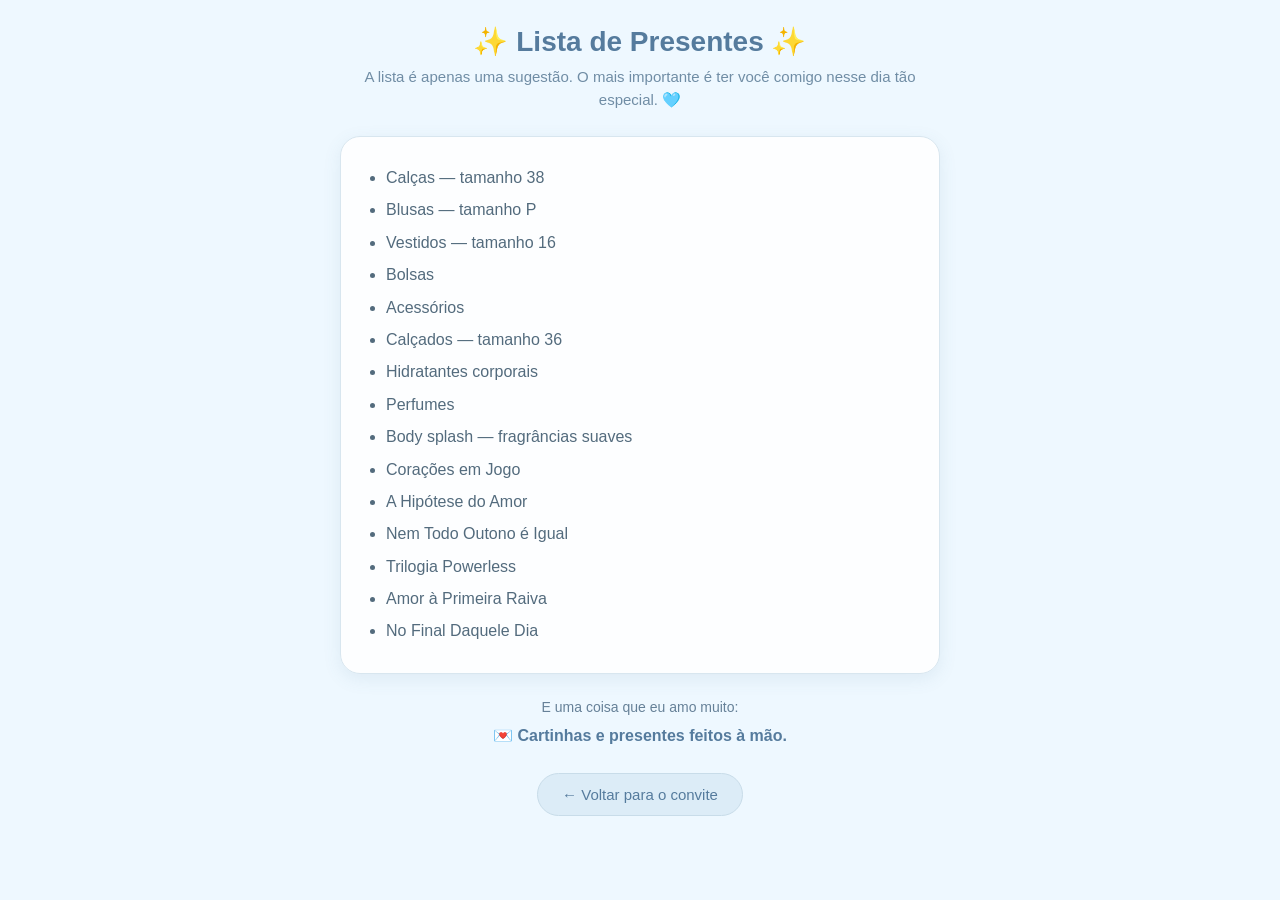
==== lista-presentes.html @ 6fe5d80d "Create lista-presentes.html for gift list" ====
<!DOCTYPE html> <html lang="pt-BR"> <head> <meta charset="UTF-8"> <meta name="viewport" content="width=device-width, initial-scale=1.0, maximum-scale=1.0, user-scalable=no" > <title>Lista de Presentes</title> <style> * { margin: 0; padding: 0; box-sizing: border-box; } html, body { min-height: 100%; } body { background: #eef8ff; color: #405a70; font-family: Arial, Helvetica, sans-serif; padding: 25px 18px 40px; } .pagina { width: 100%; max-width: 600px; margin: auto; } .titulo { text-align: center; color: #557b9d; font-size: 28px; margin-bottom: 8px; } .subtitulo { text-align: center; color: #708da5; font-size: 15px; line-height: 1.5; margin-bottom: 25px; } .lista { background: rgba(255, 255, 255, 0.88); border: 1px solid #d8e6ef; border-radius: 20px; padding: 20px 25px; margin-bottom: 15px; box-shadow: 0 5px 18px rgba(80, 120, 150, 0.10); } .lista ul { padding-left: 20px; } .lista li { margin: 10px 0; line-height: 1.4; color: #536b7d; } .observacao { text-align: center; margin-top: 22px; color: #668198; font-size: 14px; line-height: 1.6; } .feito-mao { text-align: center; margin-top: 8px; color: #557b9d; font-weight: 600; } .voltar { display: block; width: fit-content; margin: 28px auto 0; padding: 12px 24px; border-radius: 30px; background: #dcecf7; color: #557b9d; text-decoration: none; font-size: 15px; border: 1px solid #c8dce9; } .voltar:active { transform: scale(0.97); } </style> </head> <body> <main class="pagina"> <h1 class="titulo">✨ Lista de Presentes ✨</h1> <p class="subtitulo"> A lista é apenas uma sugestão. O mais importante é ter você comigo nesse dia tão especial. 🩵 </p> <section class="lista"> <ul> <li>Calças — tamanho 38</li> <li>Blusas — tamanho P</li> <li>Vestidos — tamanho 16</li> <li>Bolsas</li> <li>Acessórios</li> <li>Calçados — tamanho 36</li> <li>Hidratantes corporais</li> <li>Perfumes</li> <li>Body splash — fragrâncias suaves</li> <li>Corações em Jogo</li> <li>A Hipótese do Amor</li> <li>Nem Todo Outono é Igual</li> <li>Trilogia Powerless</li> <li>Amor à Primeira Raiva</li> <li>No Final Daquele Dia</li> </ul> </section> <p class="observacao"> E uma coisa que eu amo muito: </p> <p class="feito-mao"> 💌 Cartinhas e presentes feitos à mão. </p> <a class="voltar" href="index.html"> ← Voltar para o convite </a> </main> </body> </html>
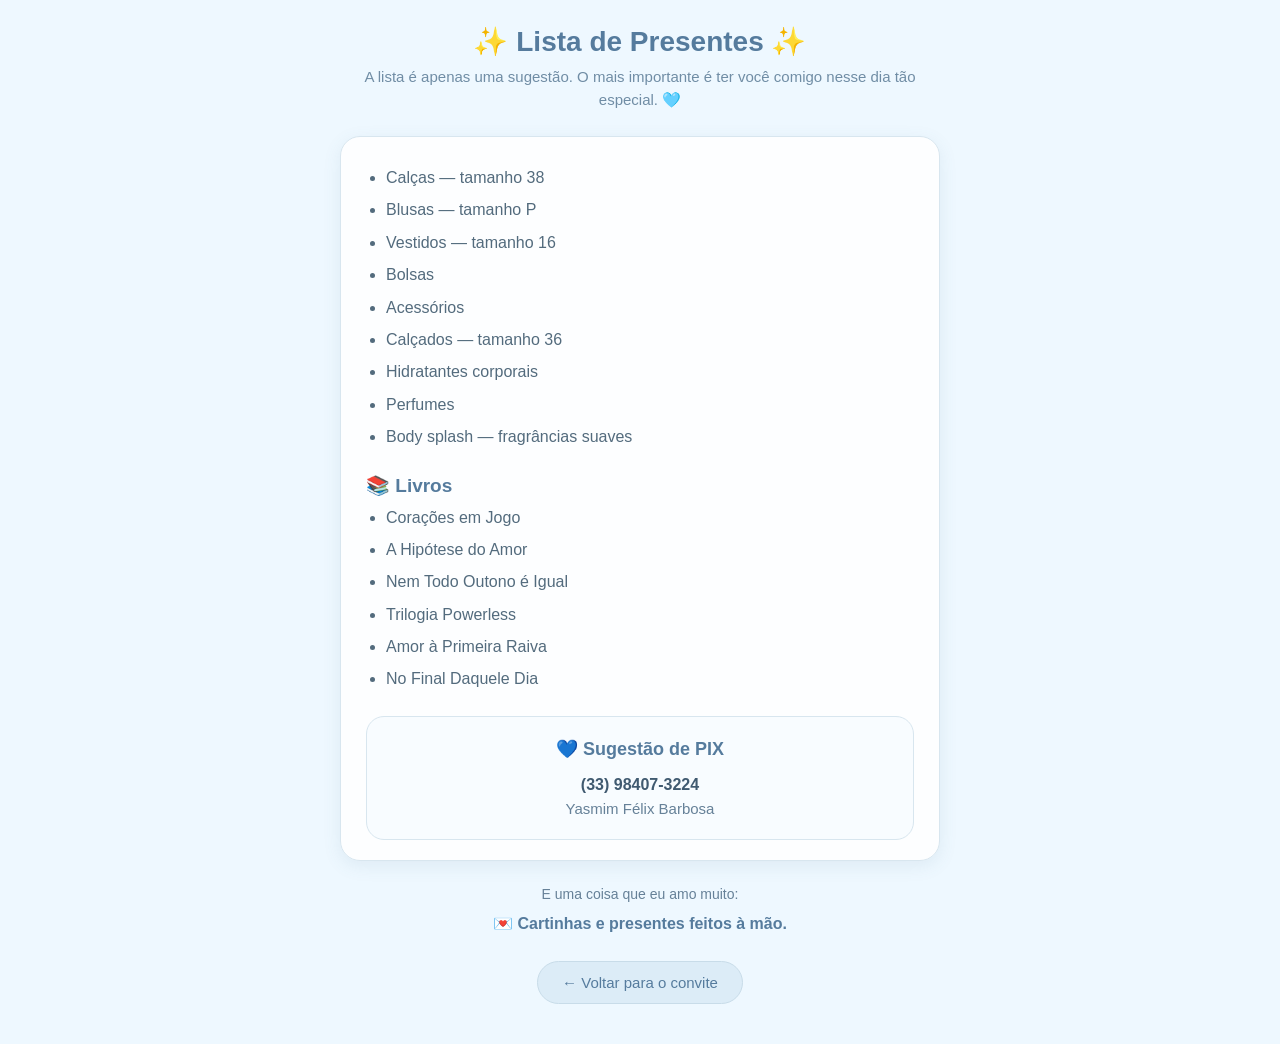
==== commit a7ca029d: "Add initial HTML structure for gift list" ====
--- a/lista-presentes.html
+++ b/lista-presentes.html
@@ -1 +1,274 @@
-<!DOCTYPE html> <html lang="pt-BR"> <head> <meta charset="UTF-8"> <meta name="viewport" content="width=device-width, initial-scale=1.0, maximum-scale=1.0, user-scalable=no" > <title>Lista de Presentes</title> <style> * { margin: 0; padding: 0; box-sizing: border-box; } html, body { min-height: 100%; } body { background: #eef8ff; color: #405a70; font-family: Arial, Helvetica, sans-serif; padding: 25px 18px 40px; } .pagina { width: 100%; max-width: 600px; margin: auto; } .titulo { text-align: center; color: #557b9d; font-size: 28px; margin-bottom: 8px; } .subtitulo { text-align: center; color: #708da5; font-size: 15px; line-height: 1.5; margin-bottom: 25px; } .lista { background: rgba(255, 255, 255, 0.88); border: 1px solid #d8e6ef; border-radius: 20px; padding: 20px 25px; margin-bottom: 15px; box-shadow: 0 5px 18px rgba(80, 120, 150, 0.10); } .lista ul { padding-left: 20px; } .lista li { margin: 10px 0; line-height: 1.4; color: #536b7d; } .observacao { text-align: center; margin-top: 22px; color: #668198; font-size: 14px; line-height: 1.6; } .feito-mao { text-align: center; margin-top: 8px; color: #557b9d; font-weight: 600; } .voltar { display: block; width: fit-content; margin: 28px auto 0; padding: 12px 24px; border-radius: 30px; background: #dcecf7; color: #557b9d; text-decoration: none; font-size: 15px; border: 1px solid #c8dce9; } .voltar:active { transform: scale(0.97); } </style> </head> <body> <main class="pagina"> <h1 class="titulo">✨ Lista de Presentes ✨</h1> <p class="subtitulo"> A lista é apenas uma sugestão. O mais importante é ter você comigo nesse dia tão especial. 🩵 </p> <section class="lista"> <ul> <li>Calças — tamanho 38</li> <li>Blusas — tamanho P</li> <li>Vestidos — tamanho 16</li> <li>Bolsas</li> <li>Acessórios</li> <li>Calçados — tamanho 36</li> <li>Hidratantes corporais</li> <li>Perfumes</li> <li>Body splash — fragrâncias suaves</li> <li>Corações em Jogo</li> <li>A Hipótese do Amor</li> <li>Nem Todo Outono é Igual</li> <li>Trilogia Powerless</li> <li>Amor à Primeira Raiva</li> <li>No Final Daquele Dia</li> </ul> </section> <p class="observacao"> E uma coisa que eu amo muito: </p> <p class="feito-mao"> 💌 Cartinhas e presentes feitos à mão. </p> <a class="voltar" href="index.html"> ← Voltar para o convite </a> </main> </body> </html> 
+<!DOCTYPE html>
+<html lang="pt-BR">
+
+<head>
+    <meta charset="UTF-8">
+
+    <meta
+        name="viewport"
+        content="width=device-width, initial-scale=1.0, maximum-scale=1.0, user-scalable=no"
+    >
+
+    <title>Lista de Presentes</title>
+
+    <style>
+
+        * {
+            margin: 0;
+            padding: 0;
+            box-sizing: border-box;
+        }
+
+        html,
+        body {
+            min-height: 100%;
+        }
+
+        body {
+            background: #eef8ff;
+            color: #405a70;
+            font-family: Arial, Helvetica, sans-serif;
+            padding: 25px 18px 40px;
+        }
+
+        .pagina {
+            width: 100%;
+            max-width: 600px;
+            margin: auto;
+        }
+
+        .titulo {
+            text-align: center;
+            color: #557b9d;
+            font-size: 28px;
+            margin-bottom: 8px;
+        }
+
+        .subtitulo {
+            text-align: center;
+            color: #708da5;
+            font-size: 15px;
+            line-height: 1.5;
+            margin-bottom: 25px;
+        }
+
+        .lista {
+            background: rgba(255, 255, 255, 0.90);
+            border: 1px solid #d8e6ef;
+            border-radius: 20px;
+            padding: 20px 25px;
+            box-shadow: 0 5px 18px rgba(80, 120, 150, 0.10);
+        }
+
+        .lista ul {
+            padding-left: 20px;
+        }
+
+        .lista li {
+            margin: 10px 0;
+            line-height: 1.4;
+            color: #536b7d;
+        }
+
+        /* ==============================
+           CATEGORIA LIVROS
+        ============================== */
+
+        .categoria-livros {
+            margin-top: 25px;
+            margin-bottom: 10px;
+
+            color: #557b9d;
+            font-size: 19px;
+            font-weight: bold;
+        }
+
+        /* ==============================
+           PIX
+        ============================== */
+
+        .pix {
+            margin-top: 25px;
+            padding: 18px;
+
+            text-align: center;
+
+            background: #f8fcff;
+            border: 1px solid #d8e6ef;
+            border-radius: 18px;
+
+            color: #536b7d;
+
+            line-height: 1.6;
+        }
+
+        .pix-titulo {
+            color: #557b9d;
+            font-size: 18px;
+            font-weight: bold;
+            margin-bottom: 8px;
+        }
+
+        .pix-numero {
+            font-size: 16px;
+            font-weight: bold;
+            color: #405a70;
+        }
+
+        .pix-nome {
+            font-size: 15px;
+            color: #668198;
+        }
+
+        /* ==============================
+           CARTINHAS
+        ============================== */
+
+        .observacao {
+            text-align: center;
+            margin-top: 22px;
+            color: #668198;
+            font-size: 14px;
+            line-height: 1.6;
+        }
+
+        .feito-mao {
+            text-align: center;
+            margin-top: 8px;
+            color: #557b9d;
+            font-weight: 600;
+        }
+
+        /* ==============================
+           BOTÃO VOLTAR
+        ============================== */
+
+        .voltar {
+            display: block;
+            width: fit-content;
+
+            margin: 28px auto 0;
+
+            padding: 12px 24px;
+
+            border-radius: 30px;
+
+            background: #dcecf7;
+            color: #557b9d;
+
+            text-decoration: none;
+
+            font-size: 15px;
+
+            border: 1px solid #c8dce9;
+        }
+
+        .voltar:active {
+            transform: scale(0.97);
+        }
+
+    </style>
+
+</head>
+
+<body>
+
+    <main class="pagina">
+
+        <h1 class="titulo">
+            ✨ Lista de Presentes ✨
+        </h1>
+
+
+        <p class="subtitulo">
+            A lista é apenas uma sugestão.
+            O mais importante é ter você comigo
+            nesse dia tão especial. 🩵
+        </p>
+
+
+        <section class="lista">
+
+            <ul>
+
+                <li>Calças — tamanho 38</li>
+
+                <li>Blusas — tamanho P</li>
+
+                <li>Vestidos — tamanho 16</li>
+
+                <li>Bolsas</li>
+
+                <li>Acessórios</li>
+
+                <li>Calçados — tamanho 36</li>
+
+                <li>Hidratantes corporais</li>
+
+                <li>Perfumes</li>
+
+                <li>Body splash — fragrâncias suaves</li>
+
+            </ul>
+
+
+            <h2 class="categoria-livros">
+                📚 Livros
+            </h2>
+
+            <ul>
+
+                <li>Corações em Jogo</li>
+
+                <li>A Hipótese do Amor</li>
+
+                <li>Nem Todo Outono é Igual</li>
+
+                <li>Trilogia Powerless</li>
+
+                <li>Amor à Primeira Raiva</li>
+
+                <li>No Final Daquele Dia</li>
+
+            </ul>
+
+
+            <div class="pix">
+
+                <div class="pix-titulo">
+                    💙 Sugestão de PIX
+                </div>
+
+                <div class="pix-numero">
+                    (33) 98407-3224
+                </div>
+
+                <div class="pix-nome">
+                    Yasmim Félix Barbosa
+                </div>
+
+            </div>
+
+        </section>
+
+
+        <p class="observacao">
+            E uma coisa que eu amo muito:
+        </p>
+
+        <p class="feito-mao">
+            💌 Cartinhas e presentes feitos à mão.
+        </p>
+
+
+        <a
+            class="voltar"
+            href="index.html">
+            ← Voltar para o convite
+        </a>
+
+    </main>
+
+</body>
+
+</html>
